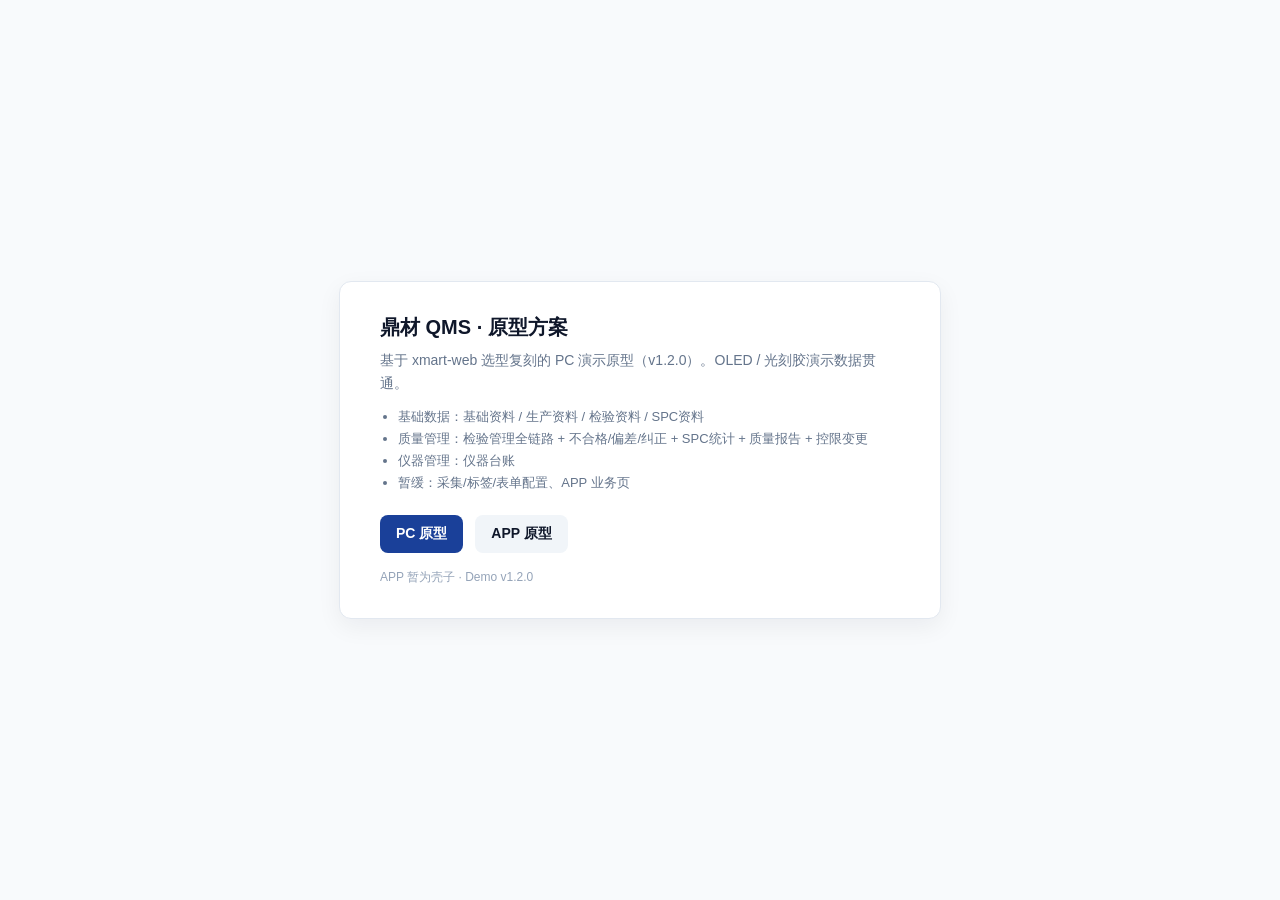
==== index.html @ 54c8cc14 "feat: 鼎材 QMS 原型 Demo 初版（PC/APP 双端 + 构建脚本）" ====
<!DOCTYPE html>
<html lang="zh-CN">
<head>
  <meta charset="UTF-8" />
  <meta name="viewport" content="width=device-width, initial-scale=1" />
  <title>鼎材 QMS · 原型方案</title>
  <style>
    body{font-family:-apple-system,BlinkMacSystemFont,"Segoe UI",sans-serif;margin:0;min-height:100vh;display:flex;align-items:center;justify-content:center;background:#f8fafc;color:#0f172a}
    .box{background:#fff;border:1px solid #e2e8f0;border-radius:12px;padding:32px 40px;max-width:520px;width:90%;box-shadow:0 8px 24px rgba(15,23,42,.06)}
    h1{font-size:20px;margin:0 0 8px}
    p{margin:0 0 12px;color:#64748b;font-size:14px;line-height:1.6}
    ul{margin:0 0 20px;padding-left:18px;color:#64748b;font-size:13px;line-height:1.7}
    .links{display:flex;gap:12px;flex-wrap:wrap}
    a{display:inline-flex;align-items:center;justify-content:center;padding:10px 16px;border-radius:8px;text-decoration:none;font-size:14px;font-weight:600}
    .primary{background:#1A4099;color:#fff}
    .secondary{background:#f1f5f9;color:#0f172a}
    .ver{font-size:12px;color:#94a3b8;margin-top:16px}
  </style>
</head>
<body>
  <div class="box">
    <h1>鼎材 QMS · 原型方案</h1>
    <p>基于 xmart-web 选型复刻的 PC 演示原型（v1.2.0）。OLED / 光刻胶演示数据贯通。</p>
    <ul>
      <li>基础数据：基础资料 / 生产资料 / 检验资料 / SPC资料</li>
      <li>质量管理：检验管理全链路 + 不合格/偏差/纠正 + SPC统计 + 质量报告 + 控限变更</li>
      <li>仪器管理：仪器台账</li>
      <li>暂缓：采集/标签/表单配置、APP 业务页</li>
    </ul>
    <div class="links">
      <a class="primary" href="./pc.html">PC 原型</a>
      <a class="secondary" href="./app.html">APP 原型</a>
    </div>
    <div class="ver">APP 暂为壳子 · Demo v1.2.0</div>
  </div>
</body>
</html>
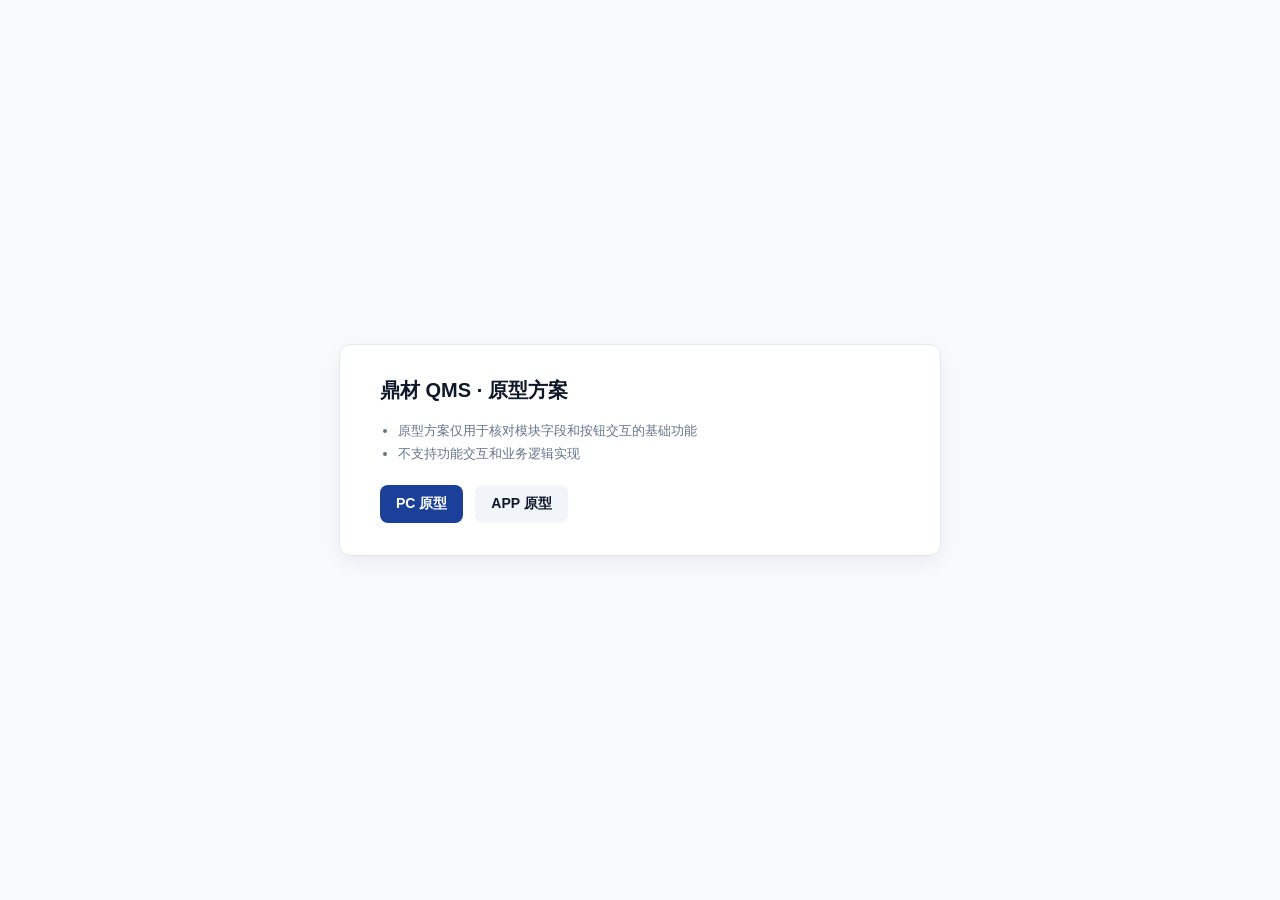
==== commit 2d61c245: "chore: 更新入口页 index.html" ====
--- a/index.html
+++ b/index.html
@@ -7,31 +7,25 @@
   <style>
     body{font-family:-apple-system,BlinkMacSystemFont,"Segoe UI",sans-serif;margin:0;min-height:100vh;display:flex;align-items:center;justify-content:center;background:#f8fafc;color:#0f172a}
     .box{background:#fff;border:1px solid #e2e8f0;border-radius:12px;padding:32px 40px;max-width:520px;width:90%;box-shadow:0 8px 24px rgba(15,23,42,.06)}
-    h1{font-size:20px;margin:0 0 8px}
-    p{margin:0 0 12px;color:#64748b;font-size:14px;line-height:1.6}
+    h1{font-size:20px;margin:0 0 16px}
     ul{margin:0 0 20px;padding-left:18px;color:#64748b;font-size:13px;line-height:1.7}
     .links{display:flex;gap:12px;flex-wrap:wrap}
     a{display:inline-flex;align-items:center;justify-content:center;padding:10px 16px;border-radius:8px;text-decoration:none;font-size:14px;font-weight:600}
     .primary{background:#1A4099;color:#fff}
     .secondary{background:#f1f5f9;color:#0f172a}
-    .ver{font-size:12px;color:#94a3b8;margin-top:16px}
   </style>
 </head>
 <body>
   <div class="box">
     <h1>鼎材 QMS · 原型方案</h1>
-    <p>基于 xmart-web 选型复刻的 PC 演示原型（v1.2.0）。OLED / 光刻胶演示数据贯通。</p>
     <ul>
-      <li>基础数据：基础资料 / 生产资料 / 检验资料 / SPC资料</li>
-      <li>质量管理：检验管理全链路 + 不合格/偏差/纠正 + SPC统计 + 质量报告 + 控限变更</li>
-      <li>仪器管理：仪器台账</li>
-      <li>暂缓：采集/标签/表单配置、APP 业务页</li>
+      <li>原型方案仅用于核对模块字段和按钮交互的基础功能</li>
+      <li>不支持功能交互和业务逻辑实现</li>
     </ul>
     <div class="links">
       <a class="primary" href="./pc.html">PC 原型</a>
       <a class="secondary" href="./app.html">APP 原型</a>
     </div>
-    <div class="ver">APP 暂为壳子 · Demo v1.2.0</div>
   </div>
 </body>
 </html>
